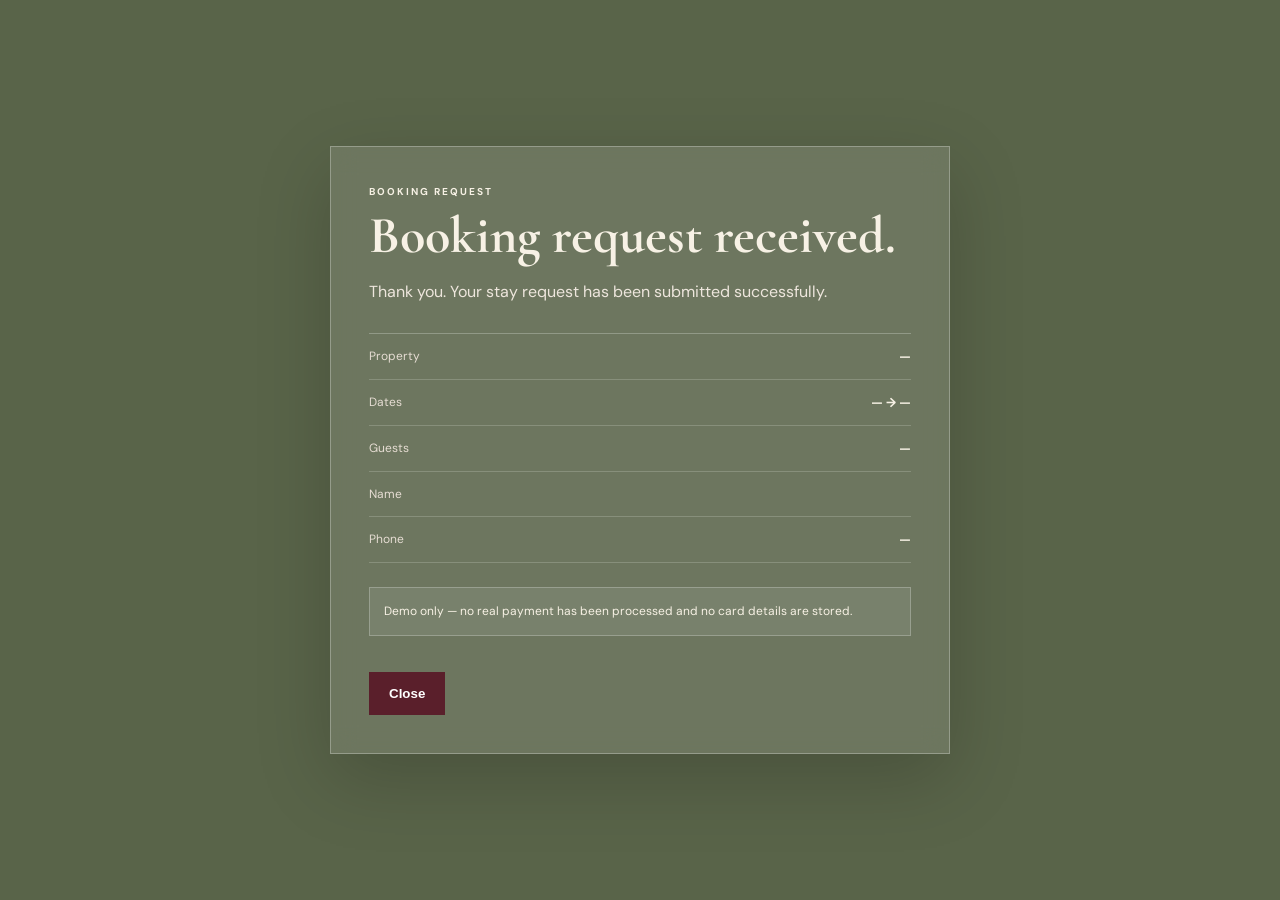
==== booking-confirmation.html @ c2c72246 "Add booking confirmation page" ====
<!DOCTYPE html>
<html lang="en">
<head>
<meta charset="UTF-8">
<meta name="viewport" content="width=device-width,initial-scale=1.0">
<title>Booking Confirmation — Aelia Suites</title>
<link rel="preconnect" href="https://fonts.googleapis.com">
<link rel="preconnect" href="https://fonts.gstatic.com" crossorigin>
<link href="https://fonts.googleapis.com/css2?family=Cormorant+Garamond:wght@600;700&family=DM+Sans:wght@400;500;600&display=swap" rel="stylesheet">
<style>
*{box-sizing:border-box}
body{margin:0;min-height:100vh;display:grid;place-items:center;padding:24px;background:#596449;color:#f7f1e5;font-family:'DM Sans',sans-serif}
.card{width:min(620px,100%);background:rgba(255,255,255,.12);border:1px solid rgba(255,255,255,.28);backdrop-filter:blur(12px);-webkit-backdrop-filter:blur(12px);padding:38px;box-shadow:0 25px 70px rgba(0,0,0,.18)}
.eyebrow{font-size:10px;letter-spacing:.2em;font-weight:700;margin:0 0 12px}
h1{font:700 52px/1 'Cormorant Garamond',serif;margin:0 0 14px}
.lead{line-height:1.7;color:#eee6dd}
.details{margin-top:28px;border-top:1px solid rgba(255,255,255,.25)}
.row{display:flex;justify-content:space-between;gap:20px;padding:14px 0;border-bottom:1px solid rgba(255,255,255,.18)}
.row span{font-size:12px;color:#e7ddd4}.row strong{font-size:13px;text-align:right}
.note{margin-top:24px;padding:14px;border:1px solid rgba(255,255,255,.24);background:rgba(255,255,255,.08);font-size:12px;line-height:1.6}
button{margin-top:24px;border:0;background:#5a1f2b;color:#fff;padding:14px 20px;font-weight:700;cursor:pointer}
@media(max-width:600px){.card{padding:28px 22px}h1{font-size:42px}.row{align-items:flex-start}}
</style>
</head>
<body>
<main class="card">
<p class="eyebrow" id="eyebrow">BOOKING REQUEST</p>
<h1 id="title">Booking request received.</h1>
<p class="lead" id="lead">Thank you. Your stay request has been submitted successfully.</p>
<div class="details">
  <div class="row"><span id="propertyLabel">Property</span><strong id="property"></strong></div>
  <div class="row"><span id="datesLabel">Dates</span><strong id="dates"></strong></div>
  <div class="row"><span id="guestsLabel">Guests</span><strong id="guests"></strong></div>
  <div class="row"><span id="nameLabel">Name</span><strong id="name"></strong></div>
  <div class="row"><span id="phoneLabel">Phone</span><strong id="phone"></strong></div>
</div>
<p class="note" id="note">Demo only — no real payment has been processed and no card details are stored.</p>
<button onclick="window.close()" id="closeBtn">Close</button>
</main>
<script>
const data=JSON.parse(sessionStorage.getItem('aeliaLatestBookingConfirmation')||'null');
const lang=data?.lang||'en';
const b=data?.booking||{};
const c={
en:{eyebrow:'BOOKING REQUEST',title:'Booking request received.',lead:'Thank you. Your stay request has been submitted successfully.',property:'Property',dates:'Dates',guests:'Guests',name:'Name',phone:'Phone',note:'Demo only — no real payment has been processed and no card details are stored.',close:'Close'},
el:{eyebrow:'ΑΙΤΗΜΑ ΚΡΑΤΗΣΗΣ',title:'Το αίτημα κράτησης ελήφθη.',lead:'Ευχαριστούμε. Το αίτημα διαμονής σας υποβλήθηκε επιτυχώς.',property:'Κατάλυμα',dates:'Ημερομηνίες',guests:'Επισκέπτες',name:'Ονοματεπώνυμο',phone:'Τηλέφωνο',note:'Πρόκειται για demo — δεν πραγματοποιήθηκε πραγματική χρέωση και δεν αποθηκεύονται στοιχεία κάρτας.',close:'Κλείσιμο'},
de:{eyebrow:'BUCHUNGSANFRAGE',title:'Buchungsanfrage erhalten.',lead:'Vielen Dank. Ihre Buchungsanfrage wurde erfolgreich übermittelt.',property:'Unterkunft',dates:'Daten',guests:'Gäste',name:'Name',phone:'Telefon',note:'Nur Demo — es wurde keine echte Zahlung verarbeitet und keine Kartendaten gespeichert.',close:'Schließen'}
}[lang]||null;
if(c){
  eyebrow.textContent=c.eyebrow;title.textContent=c.title;lead.textContent=c.lead;
  propertyLabel.textContent=c.property;datesLabel.textContent=c.dates;guestsLabel.textContent=c.guests;nameLabel.textContent=c.name;phoneLabel.textContent=c.phone;note.textContent=c.note;closeBtn.textContent=c.close;
}
property.textContent=b.property||'—';
dates.textContent=(b.checkin||'—')+' → '+(b.checkout||'—');
guests.textContent=b.guests||'—';
name.textContent=b.name||'—';
phone.textContent=b.phone||'—';
</script>
</body>
</html>
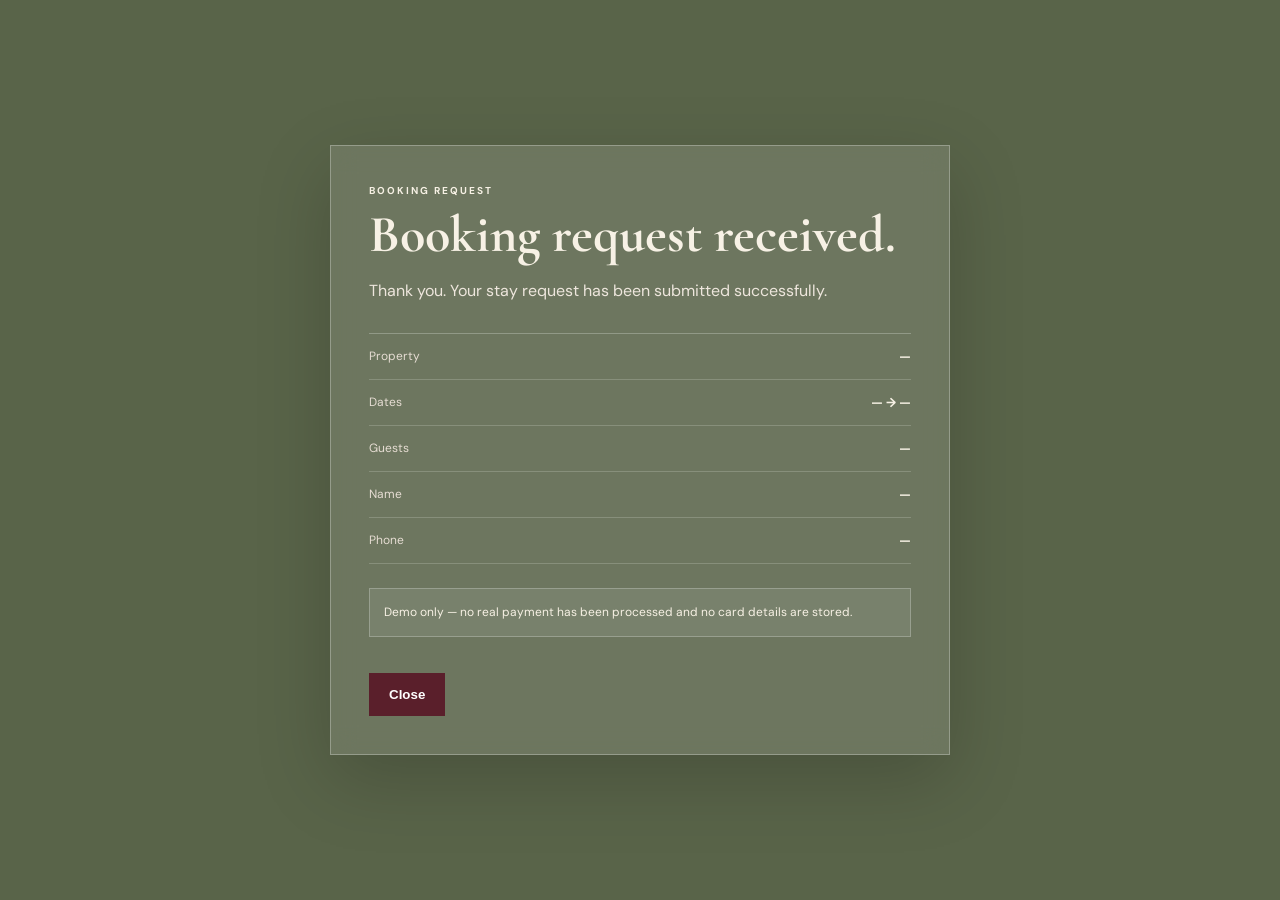
==== commit a53af318: "Fix guest name on booking confirmation" ====
--- a/booking-confirmation.html
+++ b/booking-confirmation.html
@@ -31,7 +31,7 @@
   <div class="row"><span id="propertyLabel">Property</span><strong id="property"></strong></div>
   <div class="row"><span id="datesLabel">Dates</span><strong id="dates"></strong></div>
   <div class="row"><span id="guestsLabel">Guests</span><strong id="guests"></strong></div>
-  <div class="row"><span id="nameLabel">Name</span><strong id="name"></strong></div>
+  <div class="row"><span id="nameLabel">Name</span><strong id="bookingNameValue"></strong></div>
   <div class="row"><span id="phoneLabel">Phone</span><strong id="phone"></strong></div>
 </div>
 <p class="note" id="note">Demo only — no real payment has been processed and no card details are stored.</p>
@@ -44,7 +44,7 @@
 const c={
 en:{eyebrow:'BOOKING REQUEST',title:'Booking request received.',lead:'Thank you. Your stay request has been submitted successfully.',property:'Property',dates:'Dates',guests:'Guests',name:'Name',phone:'Phone',note:'Demo only — no real payment has been processed and no card details are stored.',close:'Close'},
 el:{eyebrow:'ΑΙΤΗΜΑ ΚΡΑΤΗΣΗΣ',title:'Το αίτημα κράτησης ελήφθη.',lead:'Ευχαριστούμε. Το αίτημα διαμονής σας υποβλήθηκε επιτυχώς.',property:'Κατάλυμα',dates:'Ημερομηνίες',guests:'Επισκέπτες',name:'Ονοματεπώνυμο',phone:'Τηλέφωνο',note:'Πρόκειται για demo — δεν πραγματοποιήθηκε πραγματική χρέωση και δεν αποθηκεύονται στοιχεία κάρτας.',close:'Κλείσιμο'},
-de:{eyebrow:'BUCHUNGSANFRAGE',title:'Buchungsanfrage erhalten.',lead:'Vielen Dank. Ihre Buchungsanfrage wurde erfolgreich übermittelt.',property:'Unterkunft',dates:'Daten',guests:'Gäste',name:'Name',phone:'Telefon',note:'Nur Demo — es wurde keine echte Zahlung verarbeitet und keine Kartendaten gespeichert.',close:'Schließen'}
+de:{eyebrow:'BUCHUNGSANFRAGE',title:'Buchungsanfrage erhalten.',lead:'Vielen Dank. Ihre Buchungsanfrage wurde erfolgreich übermittelt.',property:'Unterkunft',dates:'Daten',guests:'Gäste',name:'Vollständiger Name',phone:'Telefon',note:'Nur Demo — es wurde keine echte Zahlung verarbeitet und keine Kartendaten gespeichert.',close:'Schließen'}
 }[lang]||null;
 if(c){
   eyebrow.textContent=c.eyebrow;title.textContent=c.title;lead.textContent=c.lead;
@@ -53,7 +53,7 @@
 property.textContent=b.property||'—';
 dates.textContent=(b.checkin||'—')+' → '+(b.checkout||'—');
 guests.textContent=b.guests||'—';
-name.textContent=b.name||'—';
+document.getElementById('bookingNameValue').textContent=b.name||'—';
 phone.textContent=b.phone||'—';
 </script>
 </body>
